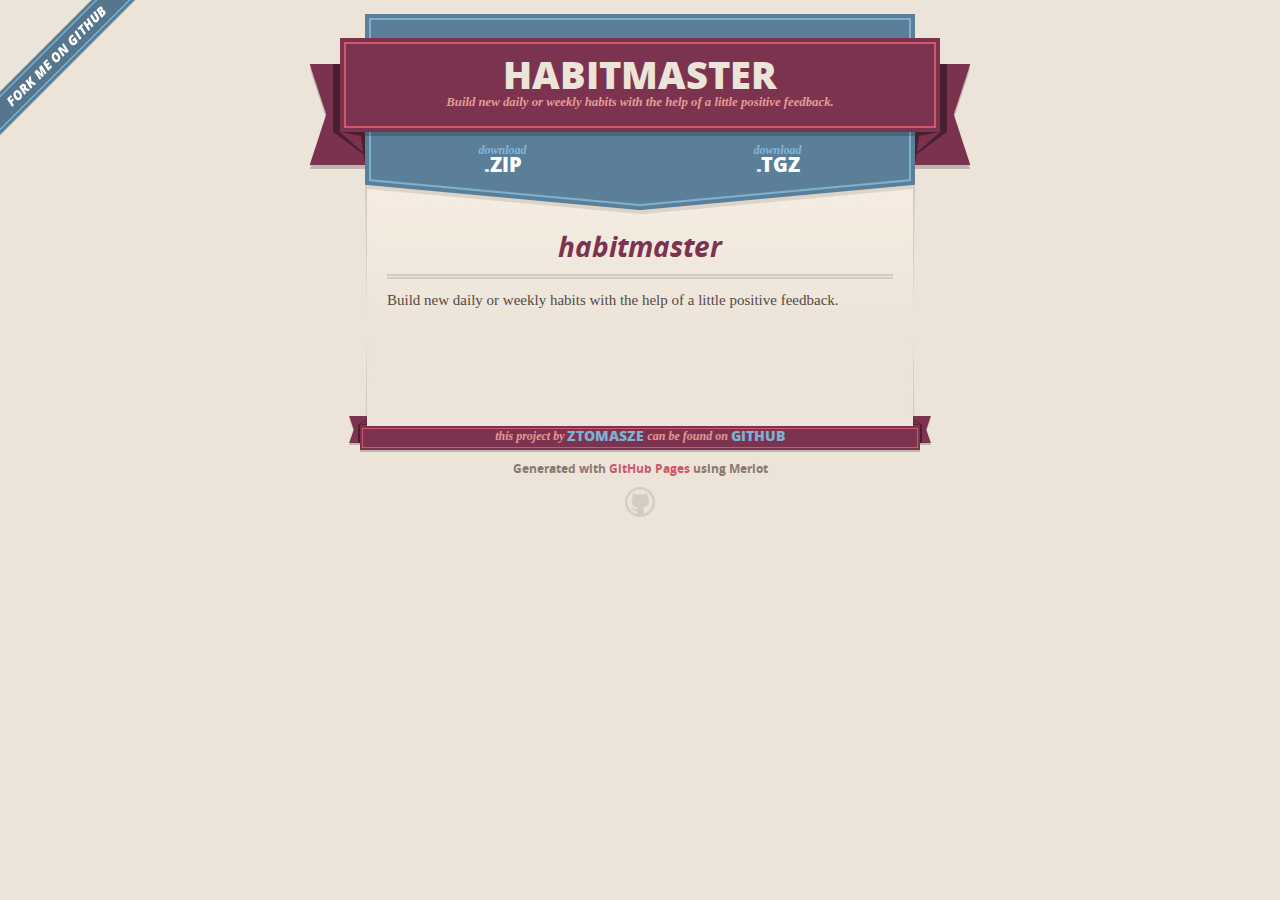
==== index.html @ 4ef2bfce "Create gh-pages branch via GitHub" ====
<!DOCTYPE html>
<html>
  <head>
    <meta charset='utf-8'>
    <meta http-equiv="X-UA-Compatible" content="chrome=1">
    <meta name="viewport" content="width=640" />

    <link rel="stylesheet" href="stylesheets/core.css" media="screen"/>
    <link rel="stylesheet" href="stylesheets/mobile.css" media="handheld, only screen and (max-device-width:640px)"/>
    <link rel="stylesheet" href="stylesheets/pygment_trac.css"/>

    <script type="text/javascript" src="javascripts/modernizr.js"></script>
    <script type="text/javascript" src="https://ajax.googleapis.com/ajax/libs/jquery/1.7.1/jquery.min.js"></script>
    <script type="text/javascript" src="javascripts/headsmart.min.js"></script>
    <script type="text/javascript">
      $(document).ready(function () {
        $('#main_content').headsmart()
      })
    </script>
    <title>Habitmaster by ztomasze</title>
  </head>

  <body>
    <a id="forkme_banner" href="https://github.com/ztomasze/habitmaster">View on GitHub</a>
    <div class="shell">

      <header>
        <span class="ribbon-outer">
          <span class="ribbon-inner">
            <h1>Habitmaster</h1>
            <h2>Build new daily or weekly habits with the help of a little positive feedback.</h2>
          </span>
          <span class="left-tail"></span>
          <span class="right-tail"></span>
        </span>
      </header>

      <section id="downloads">
        <span class="inner">
          <a href="https://github.com/ztomasze/habitmaster/zipball/master" class="zip"><em>download</em> .ZIP</a><a href="https://github.com/ztomasze/habitmaster/tarball/master" class="tgz"><em>download</em> .TGZ</a>
        </span>
      </section>


      <span class="banner-fix"></span>


      <section id="main_content">
        <h1>habitmaster</h1>

<p>Build new daily or weekly habits with the help of a little positive feedback.</p>
      </section>

      <footer>
        <span class="ribbon-outer">
          <span class="ribbon-inner">
            <p>this project by <a href="https://github.com/ztomasze">ztomasze</a> can be found on <a href="https://github.com/ztomasze/habitmaster">GitHub</a></p>
          </span>
          <span class="left-tail"></span>
          <span class="right-tail"></span>
        </span>
        <p>Generated with <a href="http://pages.github.com">GitHub Pages</a> using Merlot</p>
        <span class="octocat"></span>
      </footer>

    </div>

    
  </body>
</html>
---- stylesheets/core.css ----
@import url("screen.css");
@import url("non-screen.css") handheld;
@import url("non-screen.css") only screen and (max-device-width:640px);
---- stylesheets/mobile.css ----
/* Generated by Font Squirrel (http://www.fontsquirrel.com) on February 9, 2012 */


@font-face {
  font-family: 'Open Sans';
  src: url('../fonts/opensans-regular-webfont.eot');
  src: url('../fonts/opensans-regular-webfont.eot?#iefix') format('embedded-opentype'),
       url('../fonts/opensans-regular-webfont.woff') format('woff'),
       url('../fonts/opensans-regular-webfont.ttf') format('truetype'),
       url('../fonts/opensans-regular-webfont.svg#OpenSansRegular') format('svg');
  font-weight: normal;
  font-style: normal;
}

@font-face {
  font-family: 'Open Sans';
  src: url('../fonts/opensans-italic-webfont.eot');
  src: url('../fonts/opensans-italic-webfont.eot?#iefix') format('embedded-opentype'),
       url('../fonts/opensans-italic-webfont.woff') format('woff'),
       url('../fonts/opensans-italic-webfont.ttf') format('truetype'),
       url('../fonts/opensans-italic-webfont.svg#OpenSansItalic') format('svg');
  font-weight: normal;
  font-style: italic;
}

@font-face {
  font-family: 'Open Sans';
  src: url('../fonts/opensans-bold-webfont.eot');
  src: url('../fonts/opensans-bold-webfont.eot?#iefix') format('embedded-opentype'),
       url('../fonts/opensans-bold-webfont.woff') format('woff'),
       url('../fonts/opensans-bold-webfont.ttf') format('truetype'),
       url('../fonts/opensans-bold-webfont.svg#OpenSansBold') format('svg');
  font-weight: bold;
  font-style: normal;
}

@font-face {
  font-family: 'Open Sans';
  src: url('../fonts/opensans-bolditalic-webfont.eot');
  src: url('../fonts/opensans-bolditalic-webfont.eot?#iefix') format('embedded-opentype'),
       url('../fonts/opensans-bolditalic-webfont.woff') format('woff'),
       url('../fonts/opensans-bolditalic-webfont.ttf') format('truetype'),
       url('../fonts/opensans-bolditalic-webfont.svg#OpenSansBoldItalic') format('svg');
  font-weight: bold;
  font-style: italic;
}

@font-face {
  font-family: 'Open Sans';
  src: url('../fonts/opensans-extrabold-webfont.eot');
  src: url('../fonts/opensans-extrabold-webfont.eot?#iefix') format('embedded-opentype'),
       url('../fonts/opensans-extrabold-webfont.woff') format('woff'),
       url('../fonts/opensans-extrabold-webfont.ttf') format('truetype'),
       url('../fonts/opensans-extrabold-webfont.svg#OpenSansExtrabold') format('svg');
  font-weight: bolder;
  font-style: normal;
}


/* http://meyerweb.com/eric/tools/css/reset/ 
   v2.0 | 20110126
   License: none (public domain)
*/

html, body, div, span, applet, object, iframe,
h1, h2, h3, h4, h5, h6, p, blockquote, pre,
a, abbr, acronym, address, big, cite, code,
del, dfn, em, img, ins, kbd, q, s, samp,
small, strike, strong, sub, sup, tt, var,
b, u, i, center,
dl, dt, dd, ol, ul, li,
fieldset, form, label, legend,
table, caption, tbody, tfoot, thead, tr, th, td,
article, aside, canvas, details, embed, 
figure, figcaption, footer, header, hgroup, 
menu, nav, output, ruby, section, summary,
time, mark, audio, video {
  margin: 0;
  padding: 0;
  border: 0;
  font-size: 100%;
  font: inherit;
  vertical-align: baseline;
}
/* HTML5 display-role reset for older browsers */
article, aside, details, figcaption, figure, 
footer, header, hgroup, menu, nav, section {
  display: block;
}
body {
  line-height: 1;
}
ol, ul {
  list-style: none;
}
blockquote, q {
  quotes: none;
}
blockquote:before, blockquote:after,
q:before, q:after {
  content: '';
  content: none;
}
table {
  border-collapse: collapse;
  border-spacing: 0;
}

header, footer, section {
  display: block;
  position: relative;
}

/* STYLES */

div.shell {
  display: block;
  width: 640px;
  margin: 0 auto;
}

a#forkme_banner {
  display: none;
}

/* header */

header {
  position: relative;
  z-index: 2;
  margin: 0;
  max-width: 640px;
  top: 51px;
}

header span.ribbon-inner {
  position: relative;
  display: block;
  background-color: #cd596b;
  border: 8px solid #7c334f;
  padding: 6px;
  z-index: 1;
}

header span.left-tail, header span.right-tail {
  position: relative;
  display: block;
  width: 19px;
  height: 10px;
  background: transparent url(../images/ribbon-tail-sprite-2x.png) 0 0 no-repeat;
  position: absolute;
  bottom: -10px;
  z-index: 0;
}

header span.left-tail {
  background-position: 0 0;
  left: 0;
}

header span.right-tail {
  background-position: -19px 0;
  right: 0;
}

header h1 {
  background-color: #7c334f;
  font-size: 2em;
  font-weight: bolder;
  font-style: normal;
  text-transform: uppercase;
  color: #ece4d8;
  text-align: center;
  line-height:1;  
  padding: 14px 20px 0;
}

header h2 {
  background-color: #7c334f;
  font: bold italic .85em/1.5 Georgia, Times, “Times New Roman”, serif;
  color: #e69b95;
  padding-bottom: 14px;
  margin-top: -3px;
  text-align: center;
}

section#downloads {
  position: relative;
  display: block;
  height: 171px;
  width: 602px;
  padding-bottom: 150px;
  margin: 51px auto -250px;
  z-index: 1;
  background: transparent url(../images/shield.png) center 0 no-repeat;
}

section#downloads a {
  display: none;
}

span.banner-fix {
  background: transparent url(../images/shield-fallback.png) center top no-repeat;
  display: block;
  height: 31px;
  position: absolute;
  width: 640px;
  top: 20px;

}

section#main_content {
  z-index: 2;
  padding: 20px 40px 0;
  min-height:185px;
}

/* footer */

footer {
  background: none;
  padding-top: 104px;
  margin: -94px auto 40px;
  max-width:640px;
  text-align: center;
}

footer span.ribbon-outer {
  display: block;
  position: relative;
  border-bottom: 2px solid #bdb6ad;
}

footer span.ribbon-inner {
  position: relative;
  display: block;
  background-color: #cd596b;
  border: 8px solid #7c334f;
  padding: 6px;
  z-index: 1;
}

footer p {
  font-family: 'Open Sans', sans-serif;
  font-weight: bold;
  font-size: .6em;
  color: #8b786f;
}

footer a {
  color: #cd596b;
}

footer span.ribbon-inner p {
  background-color: #7c334f;
  margin: 0;
  color: #e69b95;
  font: bold italic 22px/1 Georgia, Times, “Times New Roman”, serif;
  height: auto;
  line-height: 1.1;
  padding: 20px 0px 10px;
}

footer span.ribbon-inner a {
  display: block;
  position: relative;
  bottom: 0;
  color: #7eb0d2;
  font-family: 'Open Sans', sans-serif;
  text-transform: uppercase;
  font-style: normal;
  font-weight: bolder;
  font-size: 38px;
  padding-bottom: 10px;
}

footer span.ribbon-inner a:hover {
  color: #7eb0d2;
}

footer span.left-tail, footer span.right-tail {
  position: relative;
  display: block;
  width: 23px;
  height: 126px;
  background: transparent url(../images/small-ribbon-tail-sprite-2x.png) 0 0 no-repeat;
  position: absolute;
  top: -126px;
  z-index: 0;
}

footer span.left-tail {
  background-position: 0 0;
  left: 0;
}

footer span.right-tail {
  background-position: -23px 0;
  right: 0;
}

footer span.octocat {
  background: transparent url(../images/octocat-2x.png) 0 0 no-repeat;
  display: block;
  width: 60px;
  height: 60px;
  margin: 20px auto 0;}

/* content */

body {
  background: #ece4d8;
  font: normal normal 30px/1.5 Georgia, Palatino,” Palatino Linotype”, Times, “Times New Roman”, serif;
  color: #544943;
  -webkit-font-smoothing: antialiased;
}

a, a:hover {
  color: #417090;
}

a {
  text-decoration: none;
}

a:hover {
  text-decoration: underline;
}

h1,h2,h3,h4,h5,h6 {
  font-family: 'Open Sans', sans-serif;
  font-weight: bold;
}

p {
  margin: .7em 0 0;
}

strong {
  font-weight: bold;
}

em {
  font-style: italic;
}

ol {
  margin: .7em 0;
  list-style-type: decimal;
  padding-left: 1.35em;
}

ul {
  margin: .7em 0;
  padding-left: 1.35em;
}

ul li {
  padding-left: 20px;
  background: transparent url(../images/chevron-2x.png) left 15px no-repeat;
}

blockquote {
  font-family: 'Open Sans', sans-serif;
  margin: 20px 0;
  color: #8b786f;
  padding-left: 1.35em;
  background: transparent url('../images/blockquote-gfx-2x.png') 0 8px no-repeat;
}

img {
  -webkit-box-shadow: 0px 4px 0px #bdb6ad;
  -moz-box-shadow: 0px 4px 0px #bdb6ad;
  box-shadow: 0px 4px 0px #bdb6ad;
  border: 4px solid #fff6e9;
  max-width: 556px;
}

hr {
  border: none;
  outline: none;
  height: 42px;
  background: transparent url('../images/hr-2x.jpg') center center repeat-x;
  margin: 0 0 20px;
}

code {
  background: #fff6e9;
  font: normal normal .9em/1.7 "Lucida Sans Typewriter", "Lucida Console", Monaco, "Bitstream Vera Sans Mono", monospace;
  padding: 0 5px 1px;
}

pre {
  margin: 10px 0 20px;
  padding: .7em;
  background: #fff6e9;
  border-bottom: 4px solid #bdb6ad;
  font: normal normal .9em/1.7 "Lucida Sans Typewriter", "Lucida Console", Monaco, "Bitstream Vera Sans Mono", monospace;
  overflow: auto;
}

table {
  background: #fff6e9;
  display: table;
  width: 100%;
  border-collapse: separate;
  border-bottom: 4px solid #bdb6ad;
  margin: 10px 0;
}

tr {
  display: table-row;
}

th {
  display: table-cell;
  padding: 2px 10px;
  border: solid #ece4d8;
  border-width: 0 4px 4px 0;
  color: #cd596b;
  font-family: 'Open Sans', sans-serif;
  font-weight: bold;
  font-size: .85em;
}

td {
  display: table-cell;
  padding: 0 .7em;
  border: solid #ece4d8;
  border-width: 0 4px 4px 0;
}

td:last-child, th:last-child {
  border-right: none;
}

tr:last-child td {
  border-bottom: none;
}

dl {
  margin: .7em 0 20px;
}

dt {
  font-family: 'Open Sans', sans-serif;
  font-weight: bold;
}

dd {
  padding-left: 1.35em;
}

dd p:first-child {
  margin-top: 0;
}

/* Content based headers */

#main_content > .header-level-1:first-child,
#main_content > .header-level-2:first-child,
#main_content > .header-level-3:first-child,
#main_content > .header-level-4:first-child,
#main_content > .header-level-5:first-child,
#main_content > .header-level-6:first-child {
  margin-top: 0;
}

.header-level-1 {
  font-size: 1.85em;
  border-bottom: .2em double #d3ccc1;
  color: #7c334f;
  text-align: center;
  font-style: italic;
  margin: 1.1em 0 .38em;
  line-height: 1.2;
  padding-bottom: 10px
}

.header-level-2 {
  font-size: 1.58em;
  color: #7c334f;
  margin: .95em 0 .5em;
  border-bottom: .1em solid #D3CCC1;
  line-height: 1.2;
  padding-bottom: 10px
}

.header-level-3 {
  margin: 20px 0 10px;
  font-size: 1.45em;
}

.header-level-4 {
  margin: .6em 0;
  font-size: 1.2em;
  color: #cd596b;
}

.header-level-5 {
  margin: .7em 0;
  font-size: 1em;
  color: #8b786f;
}

.header-level-6 {
  margin: .8em 0;
  font-size: .85em;
  font-style: italic;
}
---- stylesheets/pygment_trac.css ----
.highlight  { background: #ffffff; }
.highlight .c { color: #999988; font-style: italic } /* Comment */
.highlight .err { color: #a61717; background-color: #e3d2d2 } /* Error */
.highlight .k { font-weight: bold } /* Keyword */
.highlight .o { font-weight: bold } /* Operator */
.highlight .cm { color: #999988; font-style: italic } /* Comment.Multiline */
.highlight .cp { color: #999999; font-weight: bold } /* Comment.Preproc */
.highlight .c1 { color: #999988; font-style: italic } /* Comment.Single */
.highlight .cs { color: #999999; font-weight: bold; font-style: italic } /* Comment.Special */
.highlight .gd { color: #000000; background-color: #ffdddd } /* Generic.Deleted */
.highlight .gd .x { color: #000000; background-color: #ffaaaa } /* Generic.Deleted.Specific */
.highlight .ge { font-style: italic } /* Generic.Emph */
.highlight .gr { color: #aa0000 } /* Generic.Error */
.highlight .gh { color: #999999 } /* Generic.Heading */
.highlight .gi { color: #000000; background-color: #ddffdd } /* Generic.Inserted */
.highlight .gi .x { color: #000000; background-color: #aaffaa } /* Generic.Inserted.Specific */
.highlight .go { color: #888888 } /* Generic.Output */
.highlight .gp { color: #555555 } /* Generic.Prompt */
.highlight .gs { font-weight: bold } /* Generic.Strong */
.highlight .gu { color: #800080; font-weight: bold; } /* Generic.Subheading */
.highlight .gt { color: #aa0000 } /* Generic.Traceback */
.highlight .kc { font-weight: bold } /* Keyword.Constant */
.highlight .kd { font-weight: bold } /* Keyword.Declaration */
.highlight .kn { font-weight: bold } /* Keyword.Namespace */
.highlight .kp { font-weight: bold } /* Keyword.Pseudo */
.highlight .kr { font-weight: bold } /* Keyword.Reserved */
.highlight .kt { color: #445588; font-weight: bold } /* Keyword.Type */
.highlight .m { color: #009999 } /* Literal.Number */
.highlight .s { color: #d14 } /* Literal.String */
.highlight .na { color: #008080 } /* Name.Attribute */
.highlight .nb { color: #0086B3 } /* Name.Builtin */
.highlight .nc { color: #445588; font-weight: bold } /* Name.Class */
.highlight .no { color: #008080 } /* Name.Constant */
.highlight .ni { color: #800080 } /* Name.Entity */
.highlight .ne { color: #990000; font-weight: bold } /* Name.Exception */
.highlight .nf { color: #990000; font-weight: bold } /* Name.Function */
.highlight .nn { color: #555555 } /* Name.Namespace */
.highlight .nt { color: #000080 } /* Name.Tag */
.highlight .nv { color: #008080 } /* Name.Variable */
.highlight .ow { font-weight: bold } /* Operator.Word */
.highlight .w { color: #bbbbbb } /* Text.Whitespace */
.highlight .mf { color: #009999 } /* Literal.Number.Float */
.highlight .mh { color: #009999 } /* Literal.Number.Hex */
.highlight .mi { color: #009999 } /* Literal.Number.Integer */
.highlight .mo { color: #009999 } /* Literal.Number.Oct */
.highlight .sb { color: #d14 } /* Literal.String.Backtick */
.highlight .sc { color: #d14 } /* Literal.String.Char */
.highlight .sd { color: #d14 } /* Literal.String.Doc */
.highlight .s2 { color: #d14 } /* Literal.String.Double */
.highlight .se { color: #d14 } /* Literal.String.Escape */
.highlight .sh { color: #d14 } /* Literal.String.Heredoc */
.highlight .si { color: #d14 } /* Literal.String.Interpol */
.highlight .sx { color: #d14 } /* Literal.String.Other */
.highlight .sr { color: #009926 } /* Literal.String.Regex */
.highlight .s1 { color: #d14 } /* Literal.String.Single */
.highlight .ss { color: #990073 } /* Literal.String.Symbol */
.highlight .bp { color: #999999 } /* Name.Builtin.Pseudo */
.highlight .vc { color: #008080 } /* Name.Variable.Class */
.highlight .vg { color: #008080 } /* Name.Variable.Global */
.highlight .vi { color: #008080 } /* Name.Variable.Instance */
.highlight .il { color: #009999 } /* Literal.Number.Integer.Long */

.type-csharp .highlight .k { color: #0000FF }
.type-csharp .highlight .kt { color: #0000FF }
.type-csharp .highlight .nf { color: #000000; font-weight: normal }
.type-csharp .highlight .nc { color: #2B91AF }
.type-csharp .highlight .nn { color: #000000 }
.type-csharp .highlight .s { color: #A31515 }
.type-csharp .highlight .sc { color: #A31515 }
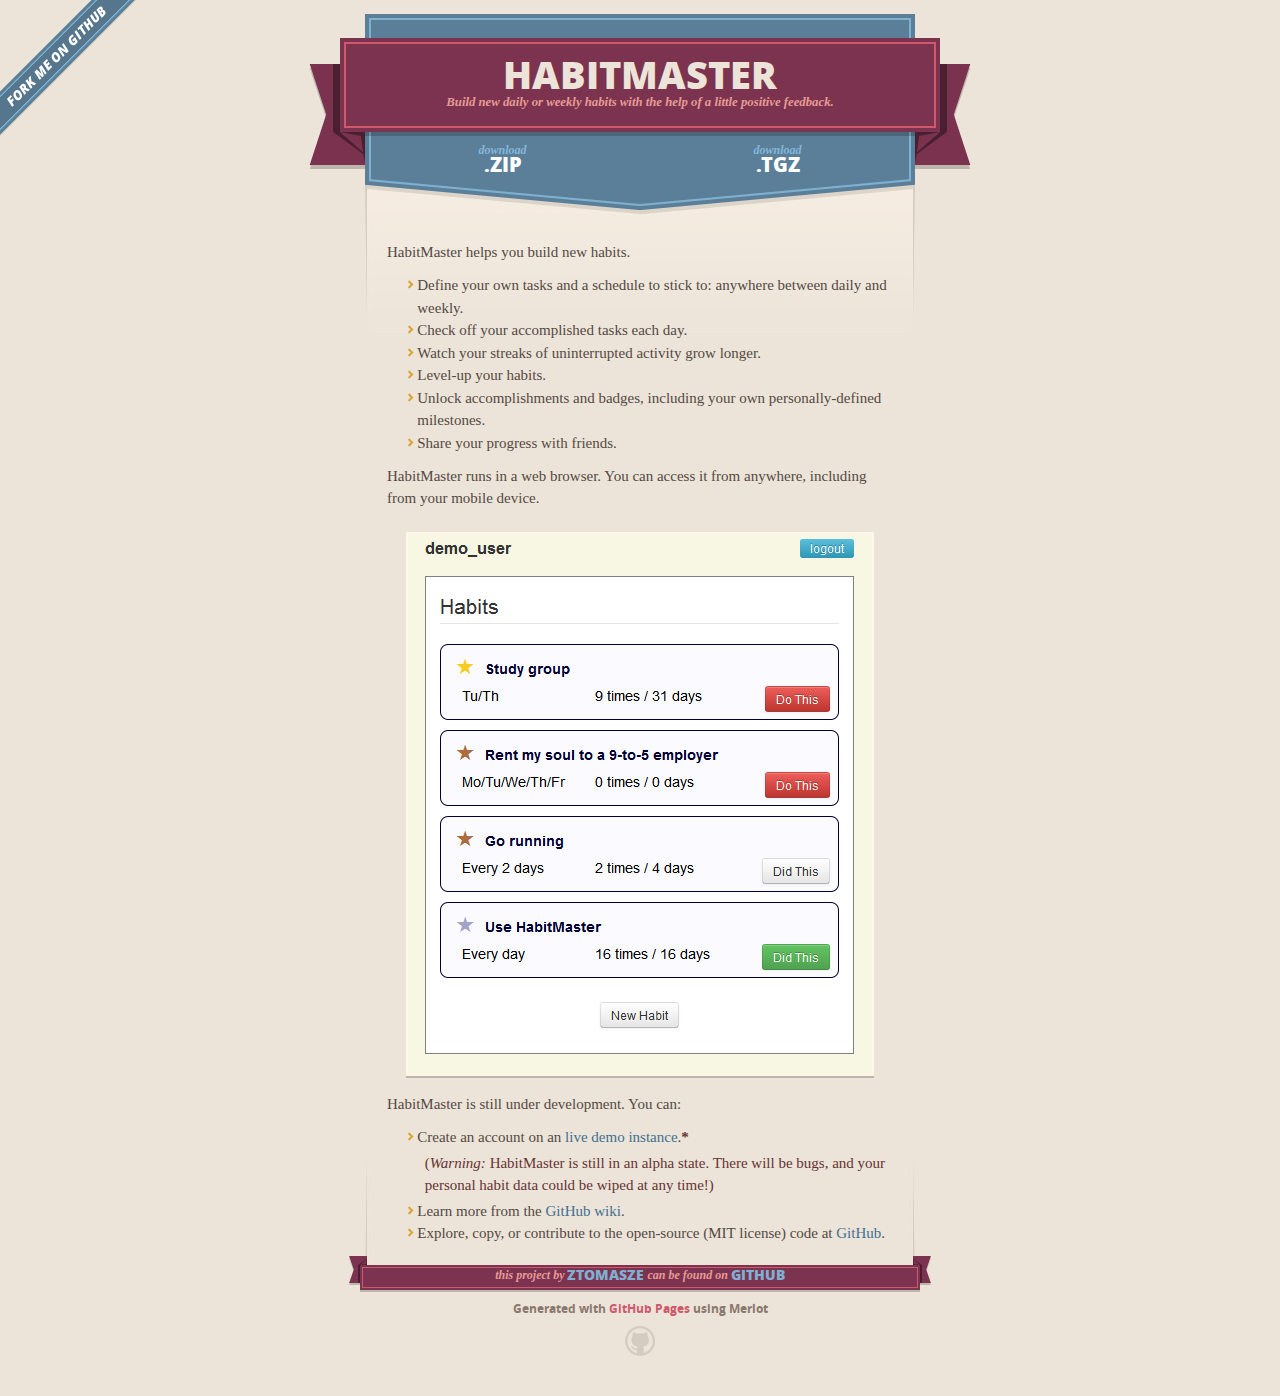
==== commit 09420727: "General public ad for HabitMaster" ====
--- a/index.html
+++ b/index.html
@@ -46,9 +46,33 @@
 
 
       <section id="main_content">
-        <h1>habitmaster</h1>
-
-<p>Build new daily or weekly habits with the help of a little positive feedback.</p>
+      <p>
+      HabitMaster helps you build new habits.
+      <ul>
+      <li>Define your own tasks and a schedule to stick to: anywhere between daily and weekly.  
+      <li>Check off your accomplished tasks each day.  
+      <li>Watch your streaks of uninterrupted activity grow longer.
+      <li>Level-up your habits.
+      <li>Unlock accomplishments and badges, including your own personally-defined milestones.
+      <li>Share your progress with friends.
+      </ul>
+      
+      <p>
+      HabitMaster runs in a web browser.  You can access it from anywhere, including from your mobile device.
+      
+      <p style="text-align: center; margin-top: 1.5em;">
+      <img src="index-pretty.png" alt="Screenshot of HabitMaster's main page at mobile size.">
+      
+      <p>
+      HabitMaster is still under development.  You can:
+      <ul>
+      <li>Create an account on an <a href="http://habitmaster.herokuapp.com/">live demo instance</a>.<strong style="color: #633;">*</strong><br>
+          <div style="color: #633; margin: 0.2em 0.5em;">(<em>Warning:</em> HabitMaster is still in an alpha state.  There will be bugs, and your personal habit data could be wiped at any time!)</div>
+          
+      <li>Learn more from the <a href="https://github.com/ztomasze/habitmaster/wiki">GitHub wiki</a>.
+      <li>Explore, copy, or contribute to the open-source (MIT license) code at <a href="https://github.com/ztomasze/habitmaster/">GitHub</a>.
+      </ul>
+      
       </section>
 
       <footer>
